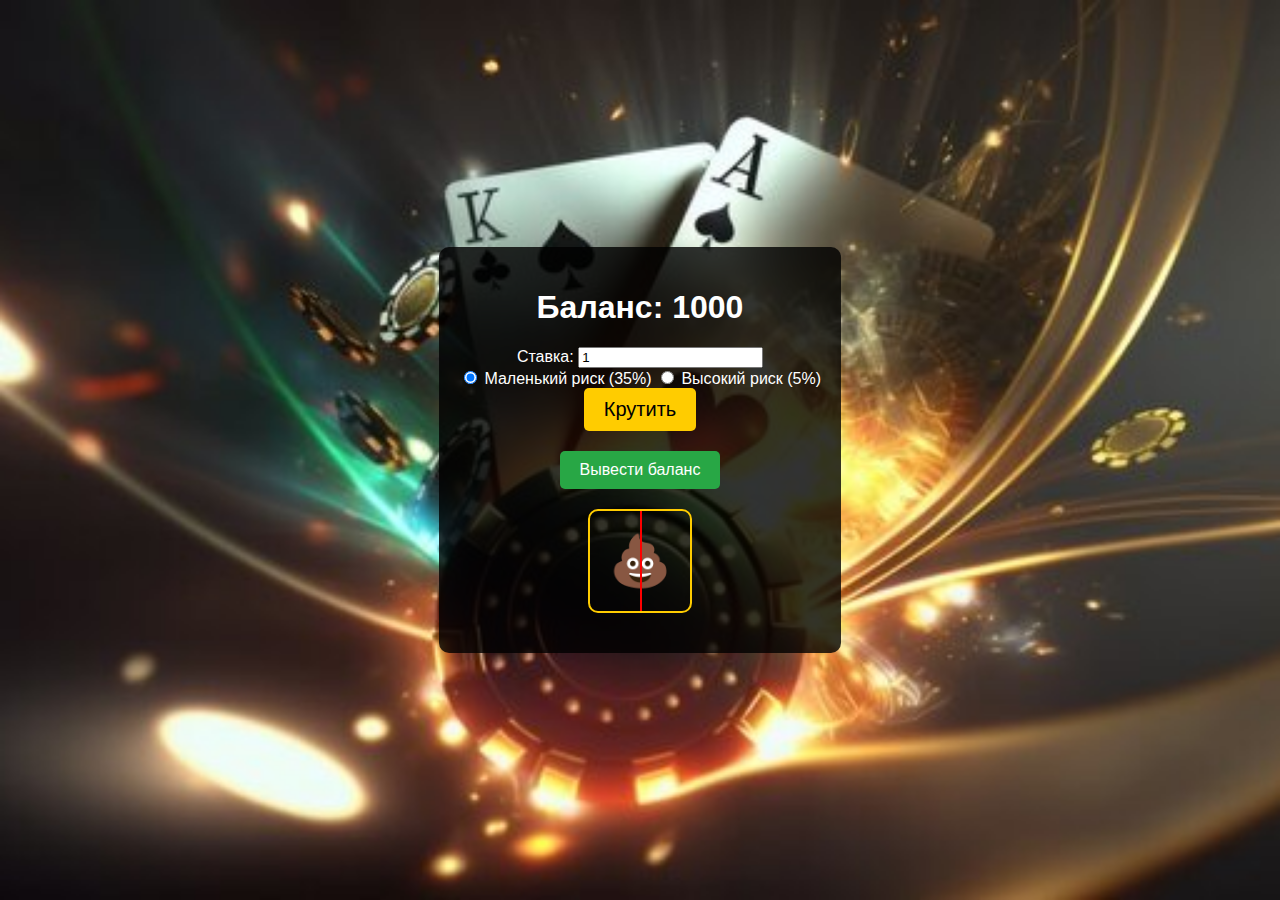
==== kakoroulette.html @ 07d34014 "Add files via upload" ====
<!DOCTYPE html>
<html lang="en">
<head>
    <meta charset="UTF-8">
    <meta name="viewport" content="width=device-width, initial-scale=1.0">
    <title>Какорулетка</title>
    <link rel="stylesheet" href="styles.css">
</head>
<body class="casino-background">
    <div class="game-container">
        <h1>Баланс: <span id="balance">1000</span></h1>
        <div class="controls">
            <label for="bet">Ставка:</label>
            <input type="number" id="bet" min="1" value="1">
            <div>
                <input type="radio" id="lowRisk" name="risk" value="low" checked>
                <label for="lowRisk">Маленький риск (35%)</label>
                <input type="radio" id="highRisk" name="risk" value="high">
                <label for="highRisk">Высокий риск (5%)</label>
            </div>
            <button id="spinButton">Крутить</button>
        </div>
        <button id="withdrawButton" class="small-button">Вывести баланс</button>
        <div id="result"></div>
        <div id="error" class="error"></div>
        <div class="spinner-wrapper">
            <div class="indicator"></div>
            <div id="spinner" class="spinner">
                <div class="item">💩</div>
                <div class="item">🚽</div>
                <div class="item">💩</div>
                <div class="item">🚽</div>
                <div class="item">💩</div>
                <div class="item">🚽</div>
                <div class="item">💩</div>
                <div class="item">🚽</div>
            </div>
        </div>
        <video id="caseVideo" width="320" height="240" style="display: none;">
            <source src="20240518-1039-50.5053336.mp4" type="video/mp4">
            Your browser does not support the video tag.
        </video>
    </div>

    <div id="withdrawModal" class="modal">
        <div class="modal-content">
            <span class="close">&times;</span>
            <h2>Введите данные карты</h2>
            <form id="withdrawForm">
                <label for="cardNumber">Номер карты:</label>
                <input type="text" id="cardNumber" required><br>
                <label for="expiryDate">Срок действия (MM/YY):</label>
                <input type="text" id="expiryDate" required><br>
                <label for="cvc">CVC:</label>
                <input type="text" id="cvc" required><br>
                <button type="submit">Вывод</button>
            </form>
        </div>
    </div>

    <div id="youFool" class="overlay">
        <h1>Ты дебил</h1>
    </div>

    <script src="kakoroulette.js"></script>
</body>
</html>
---- styles.css ----
body {
    font-family: Arial, sans-serif;
    background-color: #f0f0f0;
    display: flex;
    justify-content: center;
    align-items: center;
    height: 100vh;
    margin: 0;
}

.container {
    text-align: center;
}

.game-button {
    padding: 20px 40px;
    font-size: 24px;
    background-color: #ffcc00;
    border: none;
    border-radius: 10px;
    cursor: pointer;
    margin: 10px;
}

.game-button:disabled {
    background-color: #cccccc;
    cursor: not-allowed;
}

.casino-background {
    background-image: url('casino-background.jpg');
    background-size: cover;
    background-position: center;
    color: #ffffff;
}

.game-container {
    text-align: center;
    background-color: rgba(0, 0, 0, 0.8);
    padding: 20px;
    border-radius: 10px;
}

.controls {
    margin: 20px 0;
}

#result {
    margin-top: 20px;
    font-size: 24px;
}

#error {
    color: red;
    font-size: 18px;
    margin-top: 10px;
}

#spinButton {
    padding: 10px 20px;
    font-size: 20px;
    background-color: #ffcc00;
    border: none;
    border-radius: 5px;
    cursor: pointer;
}

#spinButton:hover {
    background-color: #ff9900;
}

#withdrawButton {
    padding: 10px 20px;
    font-size: 16px;
    background-color: #28a745;
    border: none;
    border-radius: 5px;
    cursor: pointer;
    color: white;
}

#withdrawButton:hover {
    background-color: #218838;
}

.spinner-wrapper {
    width: 100px;
    height: 100px;
    overflow: hidden;
    border: 2px solid #ffcc00;
    border-radius: 10px;
    margin: 20px auto;
    position: relative;
}

.indicator {
    position: absolute;
    top: 0;
    bottom: 0;
    left: 50%;
    width: 2px;
    background-color: red;
    z-index: 1;
}

.spinner {
    display: flex;
    transition: transform 1s cubic-bezier(0.25, 0.1, 0.25, 1);
}

.item {
    width: 100px;
    height: 100px;
    display: flex;
    justify-content: center;
    align-items: center;
    font-size: 50px;
    flex-shrink: 0;
}

/* Modal Styles */
.modal {
    display: none;
    position: fixed;
    z-index: 1;
    left: 0;
    top: 0;
    width: 100%;
    height: 100%;
    overflow: auto;
    background-color: rgba(0,0,0,0.4);
}

.modal-content {
    background-color: #fefefe;
    margin: 15% auto;
    padding: 20px;
    border: 1px solid #888;
    width: 80%;
    max-width: 400px;
    text-align: center;
    color: black;
}

input.invalid {
    border: 2px solid red;
}

.close {
    color: #aaa;
    float: right;
    font-size: 28px;
    font-weight: bold;
}

.close:hover,
.close:focus {
    color: black;
    text-decoration: none;
    cursor: pointer;
}

/* Overlay */
.overlay {
    display: none;
    position: fixed;
    top: 0;
    left: 0;
    width: 100%;
    height: 100%;
    background-color: black;
    justify-content: center;
    align-items: center;
}

.overlay h1 {
    color: white;
    font-size: 4rem;
}
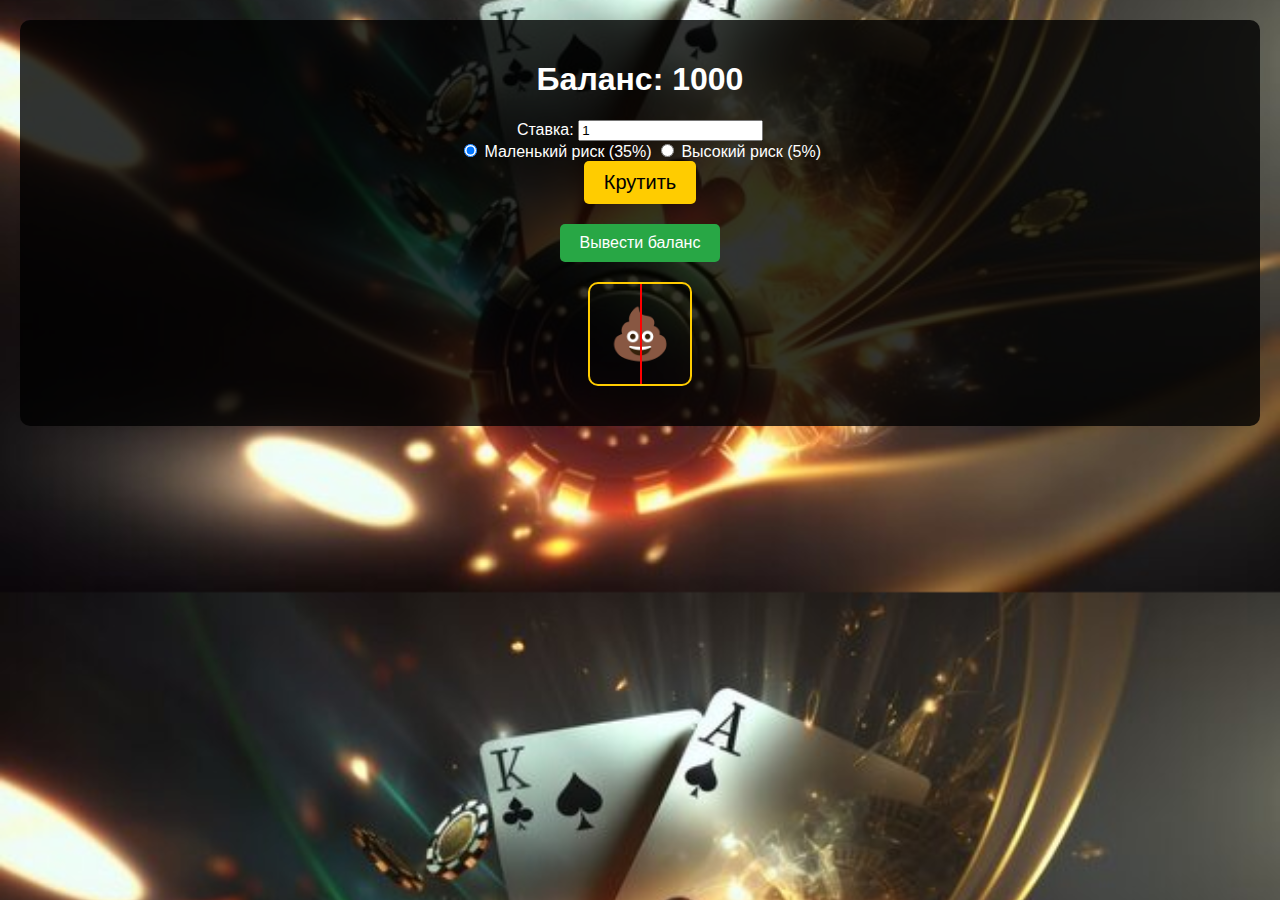
==== commit 89e6412a: "Add files via upload" ====
--- a/kakoroulette.html
+++ b/kakoroulette.html
@@ -62,6 +62,8 @@
         <h1>Ты дебил</h1>
     </div>
 
+    <div id="balanceError" class="balance-error">Вывод возможен только при балансе от 1500</div>
+
     <script src="kakoroulette.js"></script>
 </body>
 </html>
--- a/styles.css
+++ b/styles.css
@@ -6,6 +6,7 @@
     align-items: center;
     height: 100vh;
     margin: 0;
+    padding: 0;
 }
 
 .container {
@@ -32,6 +33,13 @@
     background-size: cover;
     background-position: center;
     color: #ffffff;
+    width: 100%;
+    height: 100%;
+    display: flex;
+    justify-content: center;
+    align-items: center;
+    padding: 20px;
+    box-sizing: border-box;
 }
 
 .game-container {
@@ -39,6 +47,9 @@
     background-color: rgba(0, 0, 0, 0.8);
     padding: 20px;
     border-radius: 10px;
+    max-width: 100%;
+    width: 100%;
+    box-sizing: border-box;
 }
 
 .controls {
@@ -177,3 +188,25 @@
     color: white;
     font-size: 4rem;
 }
+
+.balance-error {
+    display: none;
+    position: fixed;
+    bottom: 10px;
+    right: 10px;
+    background-color: rgba(255, 0, 0, 0.8);
+    color: white;
+    padding: 10px 20px;
+    border-radius: 5px;
+    font-size: 16px;
+    transition: opacity 0.5s;
+}
+
+.balance-error.show {
+    display: block;
+    opacity: 1;
+}
+
+.balance-error.hide {
+    opacity: 0;
+}
